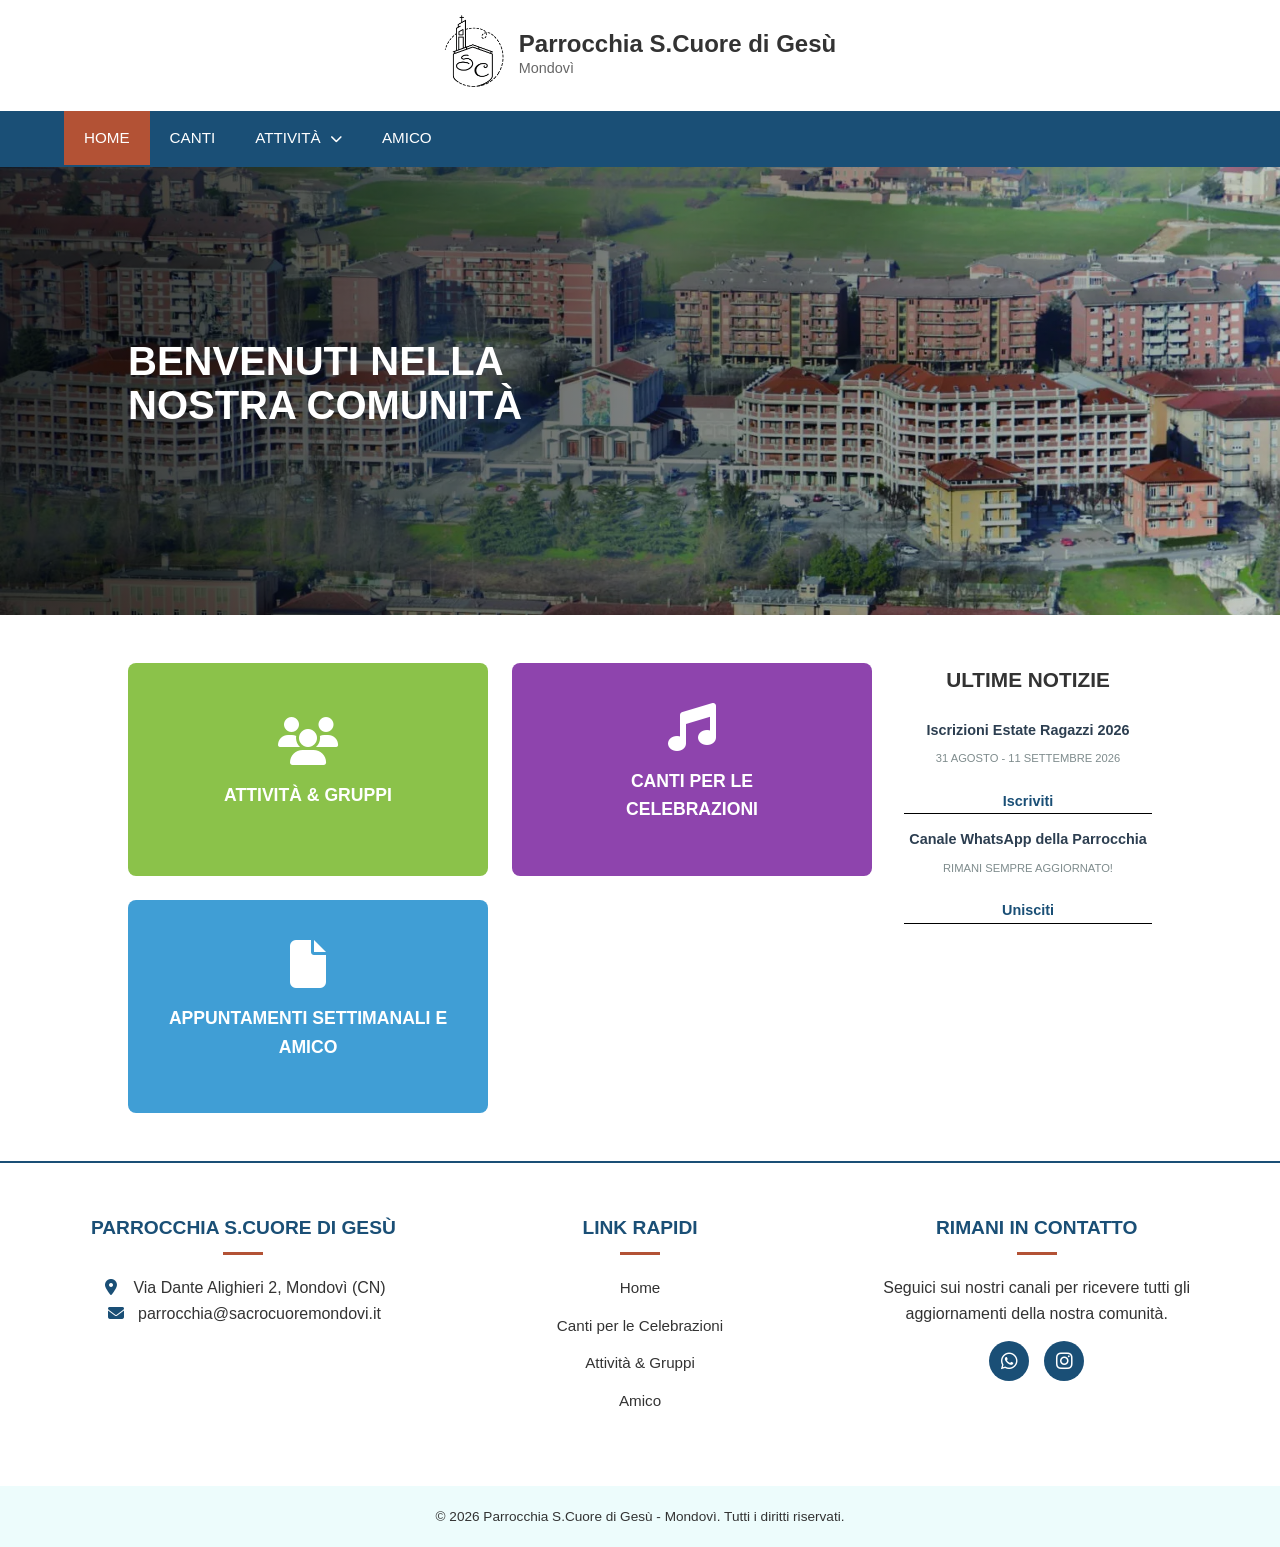
==== index.html @ 2198efc6 "condivisione link swag" ====
<!DOCTYPE html>
<html lang="it">
<head>
    <meta charset="UTF-8">
    <meta name="viewport" content="width=device-width, initial-scale=1.0">
    <title>Home - Parrocchia S.Cuore di Gesù</title>

    <meta name="description" content="Sito ufficiale della Parrocchia Sacro Cuore di Gesù di Mondovì: orari messe, attività, oratorio, canti liturgici e comunicazioni parrocchiali.">

    <meta property="og:type" content="website">
    <meta property="og:url" content="https://www.sacrocuoremondovi.it/">
    <meta property="og:title" content="Parrocchia Sacro Cuore di Gesù - Mondovì">
    <meta property="og:description" content="Sito ufficiale della Parrocchia Sacro Cuore di Gesù di Mondovì: orari messe, attività, oratorio, canti liturgici e comunicazioni parrocchiali.">
    <meta property="og:image" content="https://www.sacrocuoremondovi.it/img/bg2.webp">
    <meta property="og:locale" content="it_IT">

    <meta name="twitter:card" content="summary_large_image">
    <meta name="twitter:title" content="Parrocchia Sacro Cuore di Gesù - Mondovì">
    <meta name="twitter:description" content="Sito ufficiale della Parrocchia Sacro Cuore di Gesù di Mondovì: orari messe, attività, oratorio, canti liturgici e comunicazioni parrocchiali.">
    <meta name="twitter:image" content="https://www.sacrocuoremondovi.it/img/bg2.webp">

    <link rel="stylesheet" href="https://cdnjs.cloudflare.com/ajax/libs/font-awesome/6.4.0/css/all.min.css">
    
    <link rel="stylesheet" href="/css/main.css">
    <link rel="stylesheet" href="/css/header.css">
    <link rel="stylesheet" href="/css/footer.css">

</head>
<body>

    <header class="main-header">
        <div class="logo-container">
            <div class="logo-icon">
                <img src="/canti/v2/img/logo2_b.webp" alt="LOGO" class="logo-parrocchia">
            </div>
            <div class="logo-text">
                <h1>Parrocchia S.Cuore di Gesù</h1>
                <p>Mondovì</p>
            </div>
        </div>
        
        <button class="hamburger-btn" onclick="toggleNav()">
            <i class="fa-solid fa-bars"></i>
        </button>
        
        <nav id="mainNav">
            <button class="close-nav-btn" onclick="toggleNav()">
                <i class="fa-solid fa-xmark"></i>
            </button>
            <ul>
                <li><a href="/" class="active">HOME</a></li>
                <li><a href="/canti/v2/">CANTI</a></li>
                <li class="dropdown">
                    <a href="/attivita/" class="dropdown-toggle">ATTIVITÀ <i class="fa-solid fa-chevron-down"></i></a>
                    
                    <!-- IL SOTTOMENU -->
                    <ul class="dropdown-menu">
                        <li class="link-generale-mobile"><a href="/attivita/">Tutte le attività</a></li>
                        <li><a href="/attivita/oratorio/">Oratorio</a></li>
                        <!-- <li><a href="/attivita/campeggi/">Campeggi</a></li> -->
                        <li><a href="/attivita/estateRagazzi/">Estate Ragazzi</a></li>
                    </ul>
                </li>
                <li><a href="/amico/">Amico</a></li>
            </ul>
        </nav>
        <div class="nav-overlay" id="navOverlay" onclick="toggleNav()"></div>
    </header>

    <section class="hero-section">
        <div class="hero-overlay"></div>
        <div class="hero-content">
            <h1>BENVENUTI NELLA<br>NOSTRA COMUNITÀ</h1>
            <!-- <p>Lorem ipsum dolor sit amet, consectetur <br> elit, sed do eiusmod tempor.</p> -->
            <!-- <button class="btn-primary">SCOPRI DI PIU</button> -->
        </div>
    </section>

    <main class="main-container">
        <section class="cards-grid">
            <!-- Orari Sante Messe -->
            <!-- <div class="card card-orari">
                <div class="orari-content">
                    <h2 class="orari-title">ORARI SANTE MESSE</h2>
                    <ul class="orari-list">
                        <li>
                            <span class="orari-day">Lunedì</span>
                            <span class="orari-time">Santuario - 15:30</span>
                        </li>
                        <li>
                            <span class="orari-day">Martedì</span>
                            <span class="orari-time">Parrocchia - 10:30</span>
                        </li>
                        <li>
                            <span class="orari-day">Mercoledì</span>
                            <span class="orari-time">Parrocchia - 18:30</span>
                        </li>
                        <li>
                            <span class="orari-day">Giovedì</span>
                            <span class="orari-time">Parrocchia - 18:30</span>
                        </li>
                        <li>
                            <span class="orari-day">Venerdì</span>
                            <span class="orari-time">Santuario - 18:30</span>
                        </li>
                        <li>
                            <span class="orari-day">Sabato</span>
                            <span class="orari-time">Parrocchia - 10:30</span>
                        </li>
                        <li>
                            <span class="orari-day">Domenica</span>
                            <span class="orari-time">Parrocchia - 10:30</span>
                        </li>
                    </ul>
                </div>
            </div> -->

            <!-- Attività e Gruppi -->
            <a href="/attivita/" class="card card-green">
                <i class="fa-solid fa-users card-icon"></i>
                <h2>ATTIVITÀ & GRUPPI</h2>
            </a>

            <!-- Canti per le Celebrazioni -->
            <a href="/canti/v2/" class="card card-purple">
                <i class="fa-solid fa-music card-icon"></i>
                <h2>Canti per le<br>celebrazioni</h2>
            </a>

            <!-- Appuntamenti settimanali e Amico -->
            <a href="/amico/" class="card card-blue">
                <i class="fa-solid fa-file card-icon"></i>
                <h2>Appuntamenti settimanali e<br>Amico</h2>
            </a>

            <!-- Donazioni e Volontariato -->
            <!-- <a href="#" class="card card-orange card-disabled">
                <i class="fa-solid fa-hand-holding-heart card-icon"></i>
                <h2>DONAZIONI &<br>VOLONTARIATO</h2>
            </a> -->
        </section>

        <aside class="sidebar">
            <div class="news-widget">
                <h2 class="widget-title">ULTIME NOTIZIE</h2>
                
                <div id="newsGrid">
                    
                </div>
                <div class="pagination-container" id="paginationControls">
                    <button id="prevLocandine" class="pag-btn"><i class="fa-solid fa-arrow-left"></i></button>
                    <button id="nextLocandine" class="pag-btn"><i class="fa-solid fa-arrow-right"></i></button>
                </div>
            </div>

        </aside>

    </main>

    <footer class="main-footer">
        <div class="footer-container">
            
            <div class="footer-col">
                <h3>Parrocchia S.Cuore di Gesù</h3>
                <p><i class="fa-solid fa-location-dot"></i> Via Dante Alighieri 2, Mondovì (CN)</p>
                <p><i class="fa-solid fa-envelope"></i> parrocchia@sacrocuoremondovi.it</p>
                <!-- <p><i class="fa-solid fa-phone"></i> +39 0174 123456</p> -->
            </div>

            <div class="footer-col">
                <h3>Link Rapidi</h3>
                <ul>
                    <li><a href="/">Home</a></li>
                    <li><a href="/canti/v2/">Canti per le Celebrazioni</a></li>
                    <li><a href="/attivita/">Attività & Gruppi</a></li>
                    <li><a href="/amico/">Amico</a></li>
                </ul>
            </div>

            <div class="footer-col">
                <h3>Rimani in contatto</h3>
                <p>Seguici sui nostri canali per ricevere tutti gli aggiornamenti della nostra comunità.</p>
                <div class="social-links">
                    <a href="https://whatsapp.com/channel/0029Vb7pfAtHwXb8zl7Wrn2T" class="social-icon" title="Canale WhatsApp"><i class="fa-brands fa-whatsapp"></i></a>
                    <!-- <a href="#" class="social-icon" title="Facebook"><i class="fa-brands fa-facebook-f"></i></a> -->
                    <a href="https://www.instagram.com/altipianopower" class="social-icon" title="Instagram"><i class="fa-brands fa-instagram"></i></a>
                </div>
            </div>

        </div>
        
        <div class="footer-bottom">
            <p>&copy; 2026 Parrocchia S.Cuore di Gesù - Mondovì. Tutti i diritti riservati.</p>
        </div>
    </footer>

    <script src="/js/header.js"></script>
    <script src="/js/news.js"></script>
    <script src="/js/main.js"></script>
</body>
</html>
---- css/main.css ----
/* --- Resets e Stili Base --- */
* {
    margin: 0;
    padding: 0;
    box-sizing: border-box;
}

body {
    font-family: 'Segoe UI', Tahoma, Geneva, Verdana, sans-serif;
    background-color: #ffffff;
    line-height: 1.6;
}

.news-link {
    display: inline-block;
    margin-top: 10px;
    font-size: 0.9rem;
    color: #1a4f76;
    font-weight: bold;
    text-decoration: none;
    transition: color 0.3s ease;
}

.news-link:hover {
    color: #b35235; /* O il colore che usi per l'hover nel tuo sito */
    text-decoration: underline;
}

.news-link i {
    margin-left: 5px;
}

/* --- Hero Section --- */
.hero-section {
    position: relative;
    height: 35vw;
    min-height: 350px;
    background-image: url('/img/bg2.webp');
    background-size: cover;
    background-position: center;
    display: flex;
    align-items: center;
    padding-left: 10%;
}

.hero-overlay {
    position: absolute;
    top: 0;
    left: 0;
    width: 100%;
    height: 100%;
    background: linear-gradient(to right, rgba(0, 0, 0, 0.8) 0%, rgba(0, 0, 0, 0.2) 100%);
    z-index: 1;
}

.hero-content {
    position: relative;
    z-index: 2;
    color: #ffffff;
    max-width: 600px;
}

.hero-content h1 {
    font-size: 2.5rem;
    margin-bottom: 1rem;
    line-height: 1.1;
}

.hero-content p {
    font-size: 1rem;
    margin-bottom: 1.5rem;
    opacity: 0.9;
}

.btn-primary {
    background-color: #b35235;
    color: white;
    border: none;
    padding: 12px 24px;
    font-size: 0.9rem;
    font-weight: bold;
    border-radius: 4px;
    cursor: pointer;
    transition: background-color 0.3s;
}

.btn-primary:hover {
    background-color: #8f3e26;
}

/* --- Layout Principale --- */
.main-container {
    display: grid;
    grid-template-columns: 3fr 1fr;
    gap: 2rem;
    padding: 3rem 10%;
    max-width: 1400px;
    margin: 0 auto;
}

/* --- Griglia delle Card --- */
.cards-grid {
    display: grid;
    grid-template-columns: 1fr 1fr;
    gap: 1.5rem;
}

.card {
    border-radius: 8px;
    padding: 2.5rem 1.5rem;
    color: white;
    text-align: center;
    display: flex;
    flex-direction: column;
    align-items: center;
    justify-content: center;
}

.card-icon {
    font-size: 3rem;
    margin-bottom: 1rem;
}

.card h2 {
    font-size: 1.1rem;
    margin-bottom: 0.8rem;
    text-transform: uppercase;
}

/* --- Stato Inattivo per le Card --- */
.card-disabled {
    filter: grayscale(100%); /* Toglie tutto il colore trasformandolo in grigio */
    opacity: 0.6; /* Rende la card leggermente sbiadita/trasparente */
    cursor: not-allowed; /* Cambia la freccina del mouse nel simbolo di "divieto" */
    pointer-events: none; /* LA MAGIA: blocca fisicamente il click sul link! */
    transform: none; /* Impedisce alla card di sollevarsi se ci passi sopra */
    box-shadow: none; /* Toglie l'ombra per farla sembrare "piatta" */
}

.card p {
    font-size: 0.85rem;
    opacity: 0.9;
}

a.card {
    text-decoration: none;
    color: white;
    transition: transform 0.3s ease, box-shadow 0.3s ease, filter 0.3s ease;
}

a.card:hover {
    transform: translateY(-5px); /* Solleva leggermente la card verso l'alto */
    box-shadow: 0 10px 20px rgba(0, 0, 0, 0.15); /* Aggiunge un'ombra morbida sotto */
    filter: brightness(1.05); /* Rende il colore leggermente più luminoso */
}

.card-red { background-color: #b35945; }
.card-blue { background-color: #409ed5; }
.card-green { background-color: #8bc24a; }
.card-purple { background-color: #8e44ad; }
.card-orange { background-color: #f18c22; }

/* --- Nuova Card Orari Messe --- */
.card-orari {
    background-color: #b84d33; 
    padding: 0; 
    display: flex;
    flex-direction: column;
    justify-content: space-between;
    overflow: hidden; 
}

.orari-content {
    padding: 25px 30px;
    width: 100%;
}

.orari-title {
    text-align: center;
    font-size: 1.25rem;
    margin-bottom: 20px;
    letter-spacing: 1px;
}

.orari-list {
    list-style: none;
    padding: 0;
    margin: 0;
    width: 100%;
}

.orari-list li {
    display: flex;
    justify-content: space-between;
    padding: 12px 0;
    border-bottom: 1px solid rgba(255, 255, 255, 0.25);
    font-size: 0.95rem;
    font-weight: 500;
}

/* Rimuove la linea sotto l'ultimo orario */
.orari-list li:last-child {
    border-bottom: none;
}

.orari-footer {
    background-color: #9c3f28; 
    padding: 15px;
    text-align: center;
    width: 100%;
}

.orari-footer a {
    color: white;
    text-decoration: none;
    font-size: 0.95rem;
    display: flex;
    align-items: center;
    justify-content: center;
    gap: 8px; 
    transition: opacity 0.3s ease;
}

.orari-footer a:hover {
    opacity: 0.8;
}

/* --- Sidebar --- */
.sidebar {
    display: flex;
    flex-direction: column;
    gap: 2.5rem;
}

.news-widget {
    text-align: center;
}

/* Ultime News */
.widget-title {
    font-size: 1.3rem;
    color: #333;
    margin-bottom: 1.5rem;
    text-transform: uppercase;
    text-align: center;
}

.news-item {
    margin-bottom: 1rem;
    border-bottom: 1px solid rgb(0, 0, 0);
}

.news-item h3 {
    font-size: 0.9rem;
    color: #2c3e50;
    margin-bottom: 0.3rem;
    line-height: 1.3;
}

.news-item .news-date {
    font-size: 0.7rem;
    color: #7f8c8d;
    text-transform: uppercase;
}

/* --- Stili Navigazione Locandine --- */
.pagination-container {
    display: flex;
    align-items: center;
    justify-content: center;
    gap: 15px;
    margin-top: 25px;
    font-weight: bold;
    color: #1a4d66;
}

.pag-btn {
    background-color: white;
    border: 2px solid #1a4d66;
    color: #1a4d66;
    width: 30px;
    height: 30px;
    border-radius: 50%;
    cursor: pointer;
    display: flex;
    align-items: center;
    justify-content: center;
    transition: all 0.3s ease;
    box-shadow: 0 2px 4px rgba(0,0,0,0.1);
}

.pag-btn:hover {
    background-color: #1a4d66;
    color: white;
    transform: scale(1.1);
}

.pag-btn:disabled {
    opacity: 0.3; /* Rende il bottone semi-trasparente */
    cursor: default; /* Cambia il cursore per far capire che non è cliccabile */
    border-color: #999; /* Opzionale: grigetto per il bordo */
    color: #999; /* Opzionale: grigetto per l'icona */
    box-shadow: none; /* Toglie l'ombra */
    transform: none; /* Evita che si ingrandisca anche se ci passi sopra */
}
/* Animazione per il cambio pagina */
.news-item.fade-in {
    animation: fadeIn 0.4s ease;
}

@keyframes fadeIn {
    from { opacity: 0; transform: translateY(10px); }
    to { opacity: 1; transform: translateY(0); }
}

@media (max-width: 992px) {
    .main-container {
        grid-template-columns: 1fr;
        display: flex;
        flex-direction: column;
    }

    .cards-grid {
        order: 2;
    }

    .sidebar {
        order: 1;
    }

}

@media (max-width: 768px) {
    .cards-grid {
        grid-template-columns: 1fr;
    }

    .hero-section {
        padding-left: 5%;
        padding-right: 5%;
    }

}
---- css/header.css ----
/* --- Stili Header Adattati --- */
.main-header {
    display: flex;
    flex-direction: column;
    background-color: #ffffff;
    border-bottom: 2px solid #1a4f76;
}

.logo-container {
    display: flex;
    align-items: center;
    justify-content: center;
    padding: 15px 5%;
}

.logo-icon img {
    width: 60px;
    height: auto;
    margin-right: 15px;
}

.logo-text h1 {
    font-size: 1.5rem;
    color: #333;
    line-height: 1.1;
}

.logo-text p {
    font-size: 0.9rem;
    color: #666;
}

/* Barra di navigazione stile mockup (Blu) */
#mainNav {
    background-color: #1a4f76; /* Blu dell'header */
    width: 100%;
}

#mainNav ul {
    list-style: none;
    display: flex;
    /* Allineamento centrale elementi nav-bar */
    /* justify-content: center; */ 
    padding: 0 5%;
}

#mainNav ul li a {
    display: block;
    color: white;
    text-decoration: none;
    padding: 15px 20px;
    font-weight: 500;
    font-size: 0.95rem;
    transition: background 0.3s;
    text-transform: uppercase;
    border: none;
}

#mainNav ul li a:hover,

#mainNav ul li a.active {
    background-color: #b35235; /* Arancione/Rosso del pulsante "Nome" nell'immagine */
    border-bottom: none !important;
}

/* Elementi mobile nascosti su desktop */
.hamburger-btn, .close-nav-btn, .nav-overlay {
    display: none;
}

/* =========================================
   MENU A TENDINA (DROPDOWN) - BASE
   ========================================= */

/* Il contenitore principale relativo per poter posizionare il sottomenu */
.dropdown {
    position: relative;
}

/* L'icona della freccetta (un po' più piccola e distanziata) */
.dropdown-toggle i {
    font-size: 0.8em;
    margin-left: 5px;
    display: inline-block; /* FONDAMENTALE: sblocca la possibilità di ruotarla! */
    transition: transform 0.3s ease; /* Rende la rotazione morbida */
}

/* Il sottomenu nascosto di default */
.dropdown-menu {
    list-style: none;
    padding: 0;
    margin: 0;
    display: none; /* Nascondiamo il sottomenu */
}

/* I link dentro il sottomenu */
.dropdown-menu li a {
    display: block;
    padding: 10px 20px;
    color: #ffffff;
    text-decoration: none;
    font-size: 0.95rem;
    transition: background-color 0.2s, color 0.2s;
    background-color: #1a4f76;
}

/* =========================================
   COMPORTAMENTO DESKTOP (PC) - Mouse Hover
   ========================================= */
@media (min-width: 769px) {
    .dropdown-menu {
        position: absolute;
        top: 100%; /* Si posiziona esattamente sotto "ATTIVITÀ" */
        left: 0;
        background-color: #1a4f76;
        min-width: 200px;
        box-shadow: 0 8px 16px rgba(0,0,0,0.1);
        border-radius: 0 0 8px 8px; /* Arrotonda solo gli angoli inferiori */
        overflow: hidden;
        z-index: 1000;
        
        /* Animazione morbida (opzionale ma bella) */
        opacity: 0;
        transform: translateY(-10px);
        transition: opacity 0.3s, transform 0.3s;
        display: block; /* Lo mettiamo a block ma invisibile per l'animazione */
        visibility: hidden;
    }

    /* Quando il mouse passa sopra il contenitore principale (.dropdown) */
    .dropdown:hover .dropdown-menu {
        visibility: visible;
        opacity: 1;
        transform: translateY(0);
    }
    
    /* Gira la freccetta all'insù */
    .dropdown:hover .dropdown-toggle i {
        transform: rotate(180deg);
    }

    .dropdown-menu li a:hover {
        background-color: var(--sfondo-sito, #ffffff);
        color: var(--rosso-mattone, #b35235);
    }

    .link-generale-mobile {
        display: none !important;
    }

}

@media (max-width: 768px) {
    /* Responsive Header Menu (Se non gestito da navbar.css) */
    .main-header {
        flex-direction: row;
        justify-content: space-between;
        align-items: center;
        padding-right: 20px;
    }
    
    .hamburger-btn {
        display: block;
        background: none;
        border: none;
        font-size: 1.5rem;
        cursor: pointer;
        color: #1a4f76;
    }
    
    #mainNav {
        position: fixed;
        top: 0;
        right: -300px;
        width: 250px;
        height: 100vh;
        background-color: #ffffff;
        z-index: 1000;
        transition: right 0.3s ease;
        box-shadow: -2px 0 5px rgba(0,0,0,0.2);
    }
    
    #mainNav.open { right: 0; }
    
    #mainNav ul {
        flex-direction: column;
        padding: 60px 0 0 0;
    }
    
    #mainNav ul li a {
        color: #333;
        border-bottom: 1px solid #0066ff;
    }
    
    .close-nav-btn {
        display: block;
        position: absolute;
        top: 20px;
        right: 20px;
        background: none;
        border: none;
        font-size: 1.5rem;
        cursor: pointer;
    }
    
    .nav-overlay.active {
        display: block;
        position: fixed;
        top: 0;
        left: 0;
        width: 100%;
        height: 100%;
        background: rgba(0,0,0,0.5);
        z-index: 999;
    }
    
    /* 1. STATO DI BASE: Il sottomenu DEVE essere nascosto */
    .dropdown-menu {
        display: none !important; /* <-- LA MAGIA È QUI: forza la chiusura! */
        background-color: #ffffff;
        padding-left: 0; 
    }

    .dropdown-menu li {
        background-color: transparent !important; 
    }

    .dropdown-menu li a {
        background-color: transparent !important; 
        color: #333333 !important; 
        padding: 12px 20px 12px 40px !important; 
        border-bottom: 1px solid #e5e5e5 !important; 
        font-size: 0.9rem; 
        display: block; /* Assicura che i link prendano tutta la riga */
    }
    
    /* 2. STATO ATTIVO: Mostra il menu SOLO quando tocchi la voce */
    .dropdown.active .dropdown-menu {
        display: block !important; /* Annulla il "none" di sopra */
        position: static !important;
    }
    
    /* Gira la freccetta */
    .dropdown.active .dropdown-toggle i {
        transform: rotate(180deg);
    }

    .link-generale-mobile {
        display: block !important;
    }
    
    /* (Opzionale) Lo facciamo in grassetto per fargli capire che è la pagina principale della sezione */
    .link-generale-mobile a {
        font-weight: bold;
    }
}
---- css/footer.css ----
/* =========================================
   BASE E STRUTTURA (WRAPPER & STICKY FOOTER)
   ========================================= */
html, body {
    height: 100%;
    margin: 0;
    padding: 0;
}

.wrapper {
    display: flex;
    flex-direction: column;
    min-height: 100vh;
}

.main-container {
    flex: 1; /* Questo spinge il footer verso il basso */
}

/* =========================================
   FOOTER (CHIARO E STICKY) - CONTENUTI CENTRATI
   ========================================= */
.main-footer {
    display: block !important; /* Disattiva ogni griglia/flexbox ereditata */
    width: 100% !important;
    clear: both !important;
    background-color: #ffffff; 
    color: #1a4f76; 
    padding: 50px 0 0 0;
    border-top: 2px solid #1a4f76;
    font-family: 'Segoe UI', Tahoma, Geneva, Verdana, sans-serif;
    margin-top: auto; 
}

.footer-container {
    max-width: 1200px;
    margin: 0 auto;
    padding: 0 20px;
    display: flex;
    flex-wrap: wrap;
    justify-content: space-between;
    gap: 30px;
}

.footer-col {
    flex: 1;
    min-width: 250px;
    margin-bottom: 30px;
    text-align: center; /* CENTRA IL TESTO E GLI ELEMENTI INLINE */
}

.footer-col h3 {
    color: #1a4f76;
    font-size: 1.2rem;
    margin-bottom: 20px;
    text-transform: uppercase;
}

.footer-col h3::after {
    background-color: #b35235; 
    height: 3px;
    width: 40px;
    display: block;
    content: '';
    margin: 8px auto 0 auto; /* CENTRA LA LINEETTA DECORATIVA */
}

.footer-col p, .footer-col ul li a {
    color: #333333; 
}

.footer-col ul {
    list-style: none;
    padding: 0;
    margin: 0;
}

.footer-col ul li {
    margin-bottom: 12px;
}

.footer-col ul li a {
    text-decoration: none;
    font-size: 0.95rem;
    transition: color 0.3s, transform 0.3s;
    display: inline-block;
}

.footer-col ul li a:hover {
    color: #1a4f76;
    transform: scale(1.05); /* Effetto hover modificato per non "storcere" il testo centrato */
}

.footer-col i {
    margin-right: 8px;
    color: #1a4f76; 
    width: 20px;
    text-align: center;
}

.social-links {
    display: flex;
    gap: 15px;
    margin-top: 15px;
    justify-content: center; /* CENTRA I BOTTONI SOCIAL */
}

.social-icon {
    display: flex;
    align-items: center;
    justify-content: center;
    width: 40px;
    height: 40px;
    background-color: #1a4f76; 
    color: #ffffff;
    border-radius: 50%; 
    text-decoration: none;
    font-size: 1.2rem;
    transition: background-color 0.3s, transform 0.3s;
}

.social-icon i { margin-right: 0; color: inherit; }
.social-icon:hover { background-color: #b35235; transform: translateY(-5px); }

.footer-bottom {
    display: block !important; /* Forza il blocco ad andare a capo */
    width: 100% !important;
    background-color: #edfcfc; 
    text-align: center;
    padding: 20px;
    margin-top: 30px;
    box-sizing: border-box; /* Assicura che il padding non lo allarghi troppo */
}

.footer-bottom p {
    margin: 0;
    font-size: 0.85rem;
    color: #333;
}

/* Fix Footer Mobile */
@media (max-width: 768px) {
    .footer-container { flex-direction: column; gap: 20px; }
    .footer-col { margin-bottom: 10px; }
}
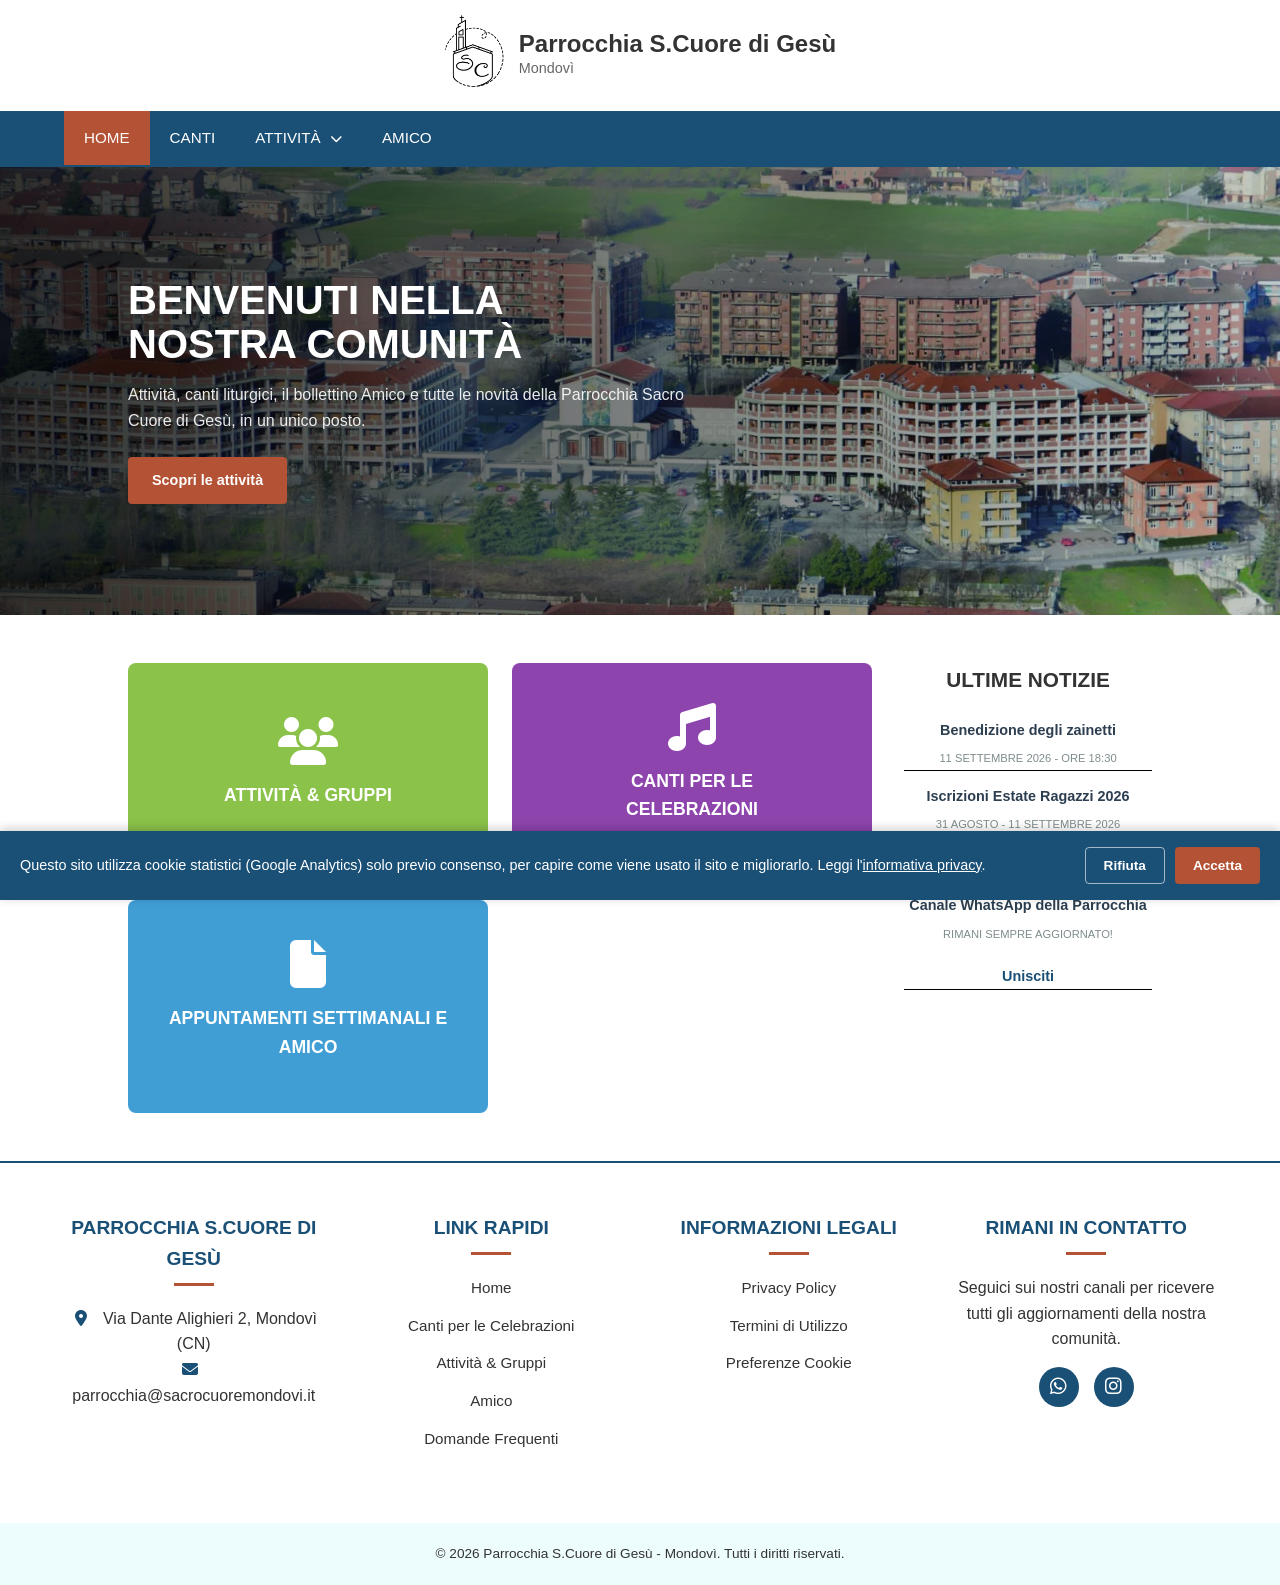
==== commit 555e3ff5: "some improves" ====
--- a/index.html
+++ b/index.html
@@ -24,6 +24,7 @@
     <link rel="stylesheet" href="/css/main.css">
     <link rel="stylesheet" href="/css/header.css">
     <link rel="stylesheet" href="/css/footer.css">
+    <link rel="stylesheet" href="/css/cookie-consent.css">
 
 </head>
 <body>
@@ -31,7 +32,7 @@
     <header class="main-header">
         <div class="logo-container">
             <div class="logo-icon">
-                <img src="/canti/v2/img/logo2_b.webp" alt="LOGO" class="logo-parrocchia">
+                <img src="/canti/v2/img/logo2_b.webp" alt="Logo della Parrocchia Sacro Cuore di Gesù di Mondovì" class="logo-parrocchia">
             </div>
             <div class="logo-text">
                 <h1>Parrocchia S.Cuore di Gesù</h1>
@@ -71,8 +72,8 @@
         <div class="hero-overlay"></div>
         <div class="hero-content">
             <h1>BENVENUTI NELLA<br>NOSTRA COMUNITÀ</h1>
-            <!-- <p>Lorem ipsum dolor sit amet, consectetur <br> elit, sed do eiusmod tempor.</p> -->
-            <!-- <button class="btn-primary">SCOPRI DI PIU</button> -->
+            <p>Attività, canti liturgici, il bollettino Amico e tutte le novità della Parrocchia Sacro Cuore di Gesù, in un unico posto.</p>
+            <a href="/attivita/" class="btn-primary">Scopri le attività</a>
         </div>
     </section>
 
@@ -174,6 +175,16 @@
                     <li><a href="/canti/v2/">Canti per le Celebrazioni</a></li>
                     <li><a href="/attivita/">Attività & Gruppi</a></li>
                     <li><a href="/amico/">Amico</a></li>
+                    <li><a href="/faq/">Domande Frequenti</a></li>
+                </ul>
+            </div>
+
+            <div class="footer-col">
+                <h3>Informazioni Legali</h3>
+                <ul>
+                    <li><a href="/privacy/">Privacy Policy</a></li>
+                    <li><a href="/termini/">Termini di Utilizzo</a></li>
+                    <li><a href="#" onclick="apriPreferenzeCookie(); return false;">Preferenze Cookie</a></li>
                 </ul>
             </div>
 
@@ -195,6 +206,7 @@
     </footer>
 
     <script src="/js/header.js"></script>
+    <script src="/js/cookie-consent.js"></script>
     <script src="/js/news.js"></script>
     <script src="/js/main.js"></script>
 </body>
--- a/css/main.css
+++ b/css/main.css
@@ -73,6 +73,7 @@
 }
 
 .btn-primary {
+    display: inline-block;
     background-color: #b35235;
     color: white;
     border: none;
@@ -81,6 +82,7 @@
     font-weight: bold;
     border-radius: 4px;
     cursor: pointer;
+    text-decoration: none;
     transition: background-color 0.3s;
 }
 
--- a/css/cookie-consent.css
+++ b/css/cookie-consent.css
@@ -0,0 +1,75 @@
+/* --- Banner di consenso cookie (Google Analytics) --- */
+.cookie-banner {
+    position: fixed;
+    left: 0;
+    right: 0;
+    bottom: 0;
+    z-index: 3000;
+    background: #1a4f76;
+    color: #ffffff;
+    padding: 16px 20px;
+    display: flex;
+    flex-wrap: wrap;
+    align-items: center;
+    justify-content: space-between;
+    gap: 12px;
+    box-shadow: 0 -2px 10px rgba(0, 0, 0, 0.2);
+    font-size: 0.9rem;
+}
+
+.cookie-banner p {
+    margin: 0;
+    flex: 1 1 320px;
+    line-height: 1.5;
+}
+
+.cookie-banner a {
+    color: #ffffff;
+    text-decoration: underline;
+}
+
+.cookie-banner-azioni {
+    display: flex;
+    gap: 10px;
+    flex-shrink: 0;
+}
+
+.btn-cookie {
+    border: none;
+    border-radius: 4px;
+    padding: 10px 18px;
+    font-size: 0.85rem;
+    font-weight: bold;
+    cursor: pointer;
+}
+
+.btn-cookie-primario {
+    background-color: #b35235;
+    color: #ffffff;
+}
+
+.btn-cookie-primario:hover {
+    background-color: #8f3e26;
+}
+
+.btn-cookie-secondario {
+    background-color: transparent;
+    color: #ffffff;
+    border: 1px solid rgba(255, 255, 255, 0.6);
+}
+
+.btn-cookie-secondario:hover {
+    background-color: rgba(255, 255, 255, 0.15);
+}
+
+@media (max-width: 600px) {
+    .cookie-banner {
+        flex-direction: column;
+        align-items: stretch;
+        text-align: center;
+    }
+
+    .cookie-banner-azioni {
+        justify-content: center;
+    }
+}
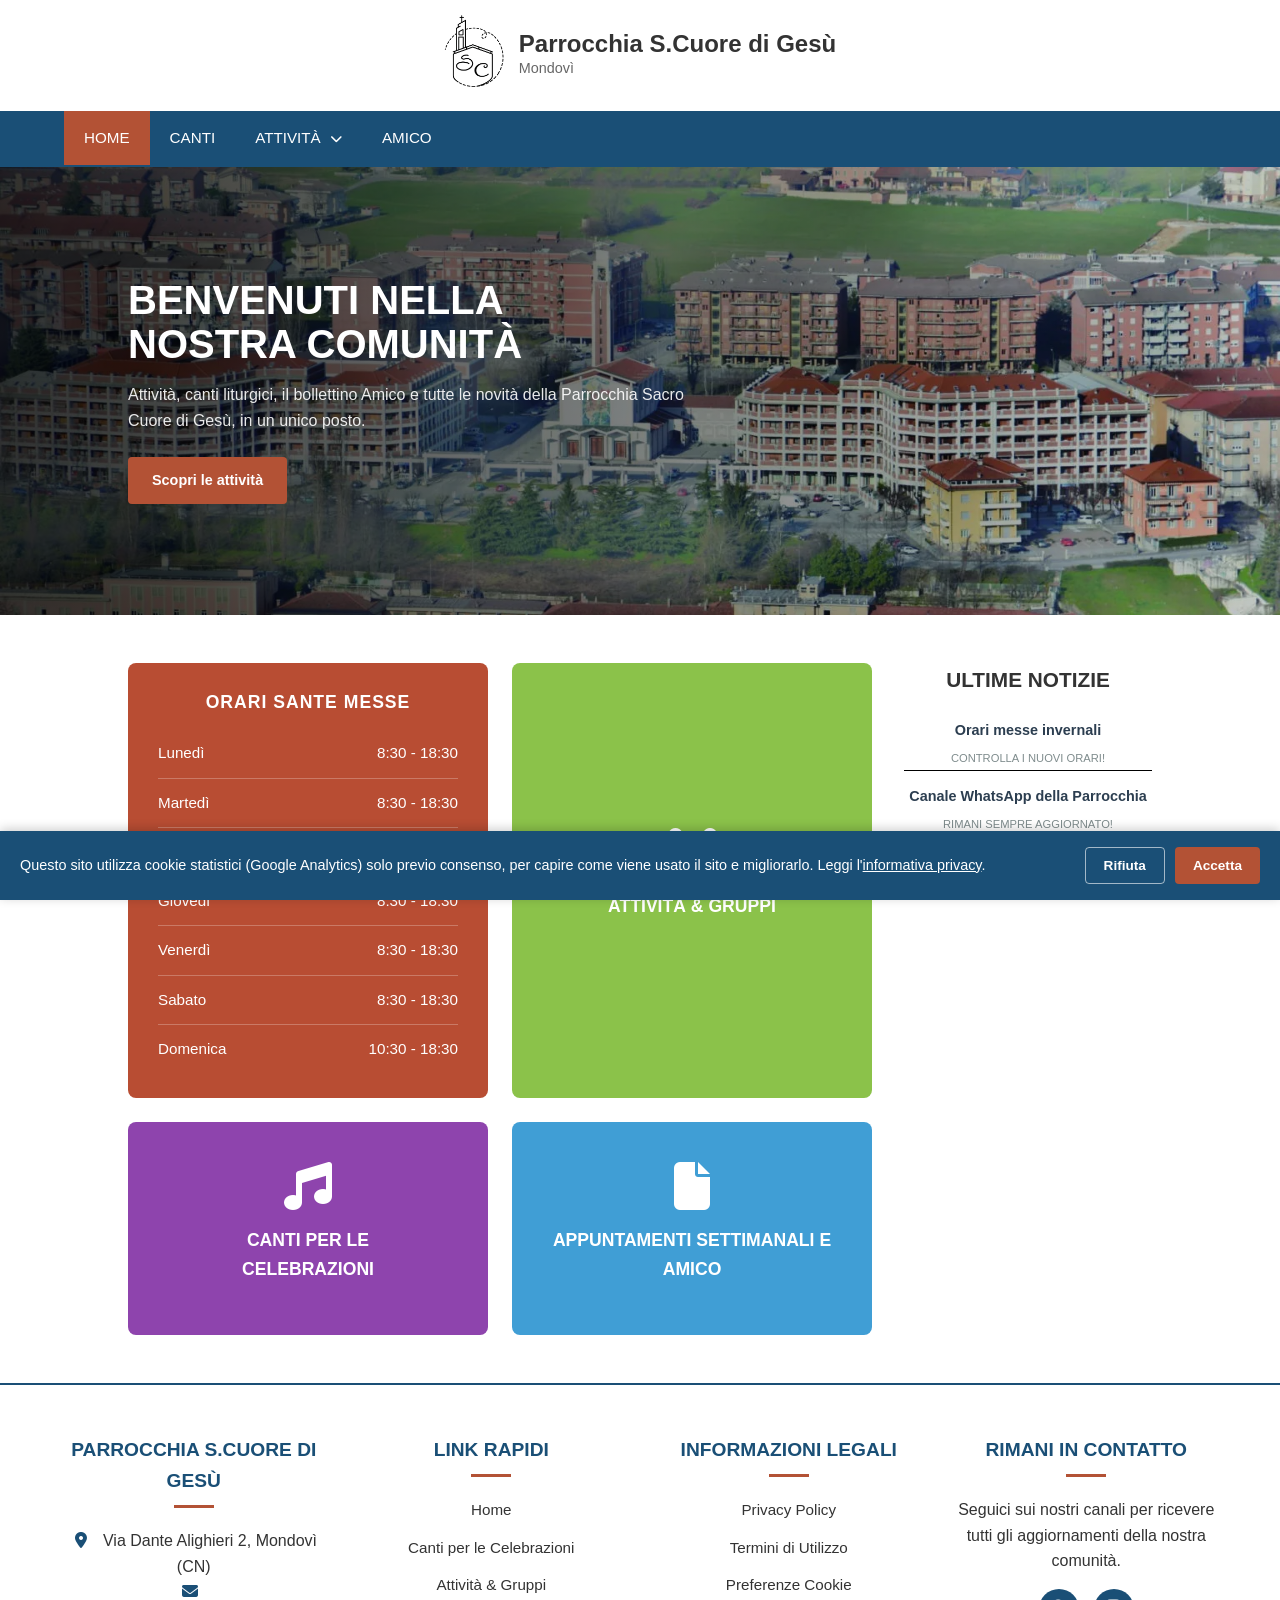
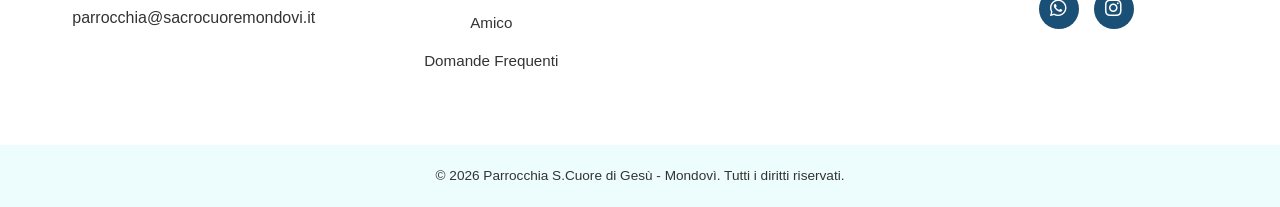
==== commit a95181e5: "update 13/09 Documenti nell'oratorio Orario messe + data inizio rimossi eventi estate ragazzi Update" ====
--- a/index.html
+++ b/index.html
@@ -3,21 +3,29 @@
 <head>
     <meta charset="UTF-8">
     <meta name="viewport" content="width=device-width, initial-scale=1.0">
-    <title>Home - Parrocchia S.Cuore di Gesù</title>
-
-    <meta name="description" content="Sito ufficiale della Parrocchia Sacro Cuore di Gesù di Mondovì: orari messe, attività, oratorio, canti liturgici e comunicazioni parrocchiali.">
+    <title>Parrocchia Sacro Cuore di Gesù - Mondovì</title>
+
+    <meta name="description" content="Sito ufficiale della Parrocchia Sacro Cuore di Gesù di Mondovì: attività, oratorio, canti liturgici, foglietto settimanale Amico e tutte le novità della comunità.">
 
     <meta property="og:type" content="website">
     <meta property="og:url" content="https://www.sacrocuoremondovi.it/">
     <meta property="og:title" content="Parrocchia Sacro Cuore di Gesù - Mondovì">
-    <meta property="og:description" content="Sito ufficiale della Parrocchia Sacro Cuore di Gesù di Mondovì: orari messe, attività, oratorio, canti liturgici e comunicazioni parrocchiali.">
+    <meta property="og:description" content="Sito ufficiale della Parrocchia Sacro Cuore di Gesù di Mondovì: attività, oratorio, canti liturgici, foglietto settimanale Amico e tutte le novità della comunità.">
     <meta property="og:image" content="https://www.sacrocuoremondovi.it/img/bg2.webp">
     <meta property="og:locale" content="it_IT">
 
+    <link rel="canonical" href="https://www.sacrocuoremondovi.it/">
+
     <meta name="twitter:card" content="summary_large_image">
     <meta name="twitter:title" content="Parrocchia Sacro Cuore di Gesù - Mondovì">
-    <meta name="twitter:description" content="Sito ufficiale della Parrocchia Sacro Cuore di Gesù di Mondovì: orari messe, attività, oratorio, canti liturgici e comunicazioni parrocchiali.">
+    <meta name="twitter:description" content="Sito ufficiale della Parrocchia Sacro Cuore di Gesù di Mondovì: attività, oratorio, canti liturgici, foglietto settimanale Amico e tutte le novità della comunità.">
     <meta name="twitter:image" content="https://www.sacrocuoremondovi.it/img/bg2.webp">
+
+    <link rel="icon" type="image/x-icon" href="/favicon.ico">
+    <link rel="icon" type="image/png" sizes="32x32" href="/favicon-32x32.png">
+    <link rel="icon" type="image/png" sizes="16x16" href="/favicon-16x16.png">
+    <link rel="apple-touch-icon" sizes="180x180" href="/apple-touch-icon.png">
+    <link rel="manifest" href="/site.webmanifest">
 
     <link rel="stylesheet" href="https://cdnjs.cloudflare.com/ajax/libs/font-awesome/6.4.0/css/all.min.css">
     
@@ -29,6 +37,8 @@
 </head>
 <body>
 
+    <a href="#main-content" class="skip-link">Salta al contenuto</a>
+
     <header class="main-header">
         <div class="logo-container">
             <div class="logo-icon">
@@ -40,12 +50,12 @@
             </div>
         </div>
         
-        <button class="hamburger-btn" onclick="toggleNav()">
+        <button class="hamburger-btn" onclick="toggleNav()" aria-label="Apri il menu" aria-expanded="false" aria-controls="mainNav">
             <i class="fa-solid fa-bars"></i>
         </button>
         
         <nav id="mainNav">
-            <button class="close-nav-btn" onclick="toggleNav()">
+            <button class="close-nav-btn" onclick="toggleNav()" aria-label="Chiudi il menu">
                 <i class="fa-solid fa-xmark"></i>
             </button>
             <ul>
@@ -77,44 +87,44 @@
         </div>
     </section>
 
-    <main class="main-container">
+    <main class="main-container" id="main-content">
         <section class="cards-grid">
             <!-- Orari Sante Messe -->
-            <!-- <div class="card card-orari">
+            <div class="card card-orari">
                 <div class="orari-content">
                     <h2 class="orari-title">ORARI SANTE MESSE</h2>
                     <ul class="orari-list">
                         <li>
                             <span class="orari-day">Lunedì</span>
-                            <span class="orari-time">Santuario - 15:30</span>
+                            <span class="orari-time">8:30 - 18:30</span>
                         </li>
                         <li>
                             <span class="orari-day">Martedì</span>
-                            <span class="orari-time">Parrocchia - 10:30</span>
+                            <span class="orari-time">8:30 - 18:30</span>
                         </li>
                         <li>
                             <span class="orari-day">Mercoledì</span>
-                            <span class="orari-time">Parrocchia - 18:30</span>
+                            <span class="orari-time">8:30 - 18:30</span>
                         </li>
                         <li>
                             <span class="orari-day">Giovedì</span>
-                            <span class="orari-time">Parrocchia - 18:30</span>
+                            <span class="orari-time">8:30 - 18:30</span>
                         </li>
                         <li>
                             <span class="orari-day">Venerdì</span>
-                            <span class="orari-time">Santuario - 18:30</span>
+                            <span class="orari-time">8:30 - 18:30</span>
                         </li>
                         <li>
                             <span class="orari-day">Sabato</span>
-                            <span class="orari-time">Parrocchia - 10:30</span>
+                            <span class="orari-time">8:30 - 18:30</span>
                         </li>
                         <li>
                             <span class="orari-day">Domenica</span>
-                            <span class="orari-time">Parrocchia - 10:30</span>
+                            <span class="orari-time">10:30 - 18:30</span>
                         </li>
                     </ul>
                 </div>
-            </div> -->
+            </div>
 
             <!-- Attività e Gruppi -->
             <a href="/attivita/" class="card card-green">
@@ -192,9 +202,9 @@
                 <h3>Rimani in contatto</h3>
                 <p>Seguici sui nostri canali per ricevere tutti gli aggiornamenti della nostra comunità.</p>
                 <div class="social-links">
-                    <a href="https://whatsapp.com/channel/0029Vb7pfAtHwXb8zl7Wrn2T" class="social-icon" title="Canale WhatsApp"><i class="fa-brands fa-whatsapp"></i></a>
+                    <a href="https://whatsapp.com/channel/0029Vb7pfAtHwXb8zl7Wrn2T" class="social-icon" title="Canale WhatsApp" aria-label="Canale WhatsApp"><i class="fa-brands fa-whatsapp"></i></a>
                     <!-- <a href="#" class="social-icon" title="Facebook"><i class="fa-brands fa-facebook-f"></i></a> -->
-                    <a href="https://www.instagram.com/altipianopower" class="social-icon" title="Instagram"><i class="fa-brands fa-instagram"></i></a>
+                    <a href="https://www.instagram.com/altipianopower" class="social-icon" title="Instagram" aria-label="Instagram"><i class="fa-brands fa-instagram"></i></a>
                 </div>
             </div>
 
--- a/css/header.css
+++ b/css/header.css
@@ -1,3 +1,22 @@
+/* --- Link "salta al contenuto", per chi naviga da tastiera/screen reader --- */
+.skip-link {
+    position: absolute;
+    top: -100px;
+    left: 10px;
+    background: #1a4f76;
+    color: #ffffff;
+    padding: 10px 18px;
+    border-radius: 4px;
+    z-index: 10000;
+    text-decoration: none;
+    font-weight: bold;
+    transition: top 0.2s ease;
+}
+
+.skip-link:focus {
+    top: 10px;
+}
+
 /* --- Stili Header Adattati --- */
 .main-header {
     display: flex;
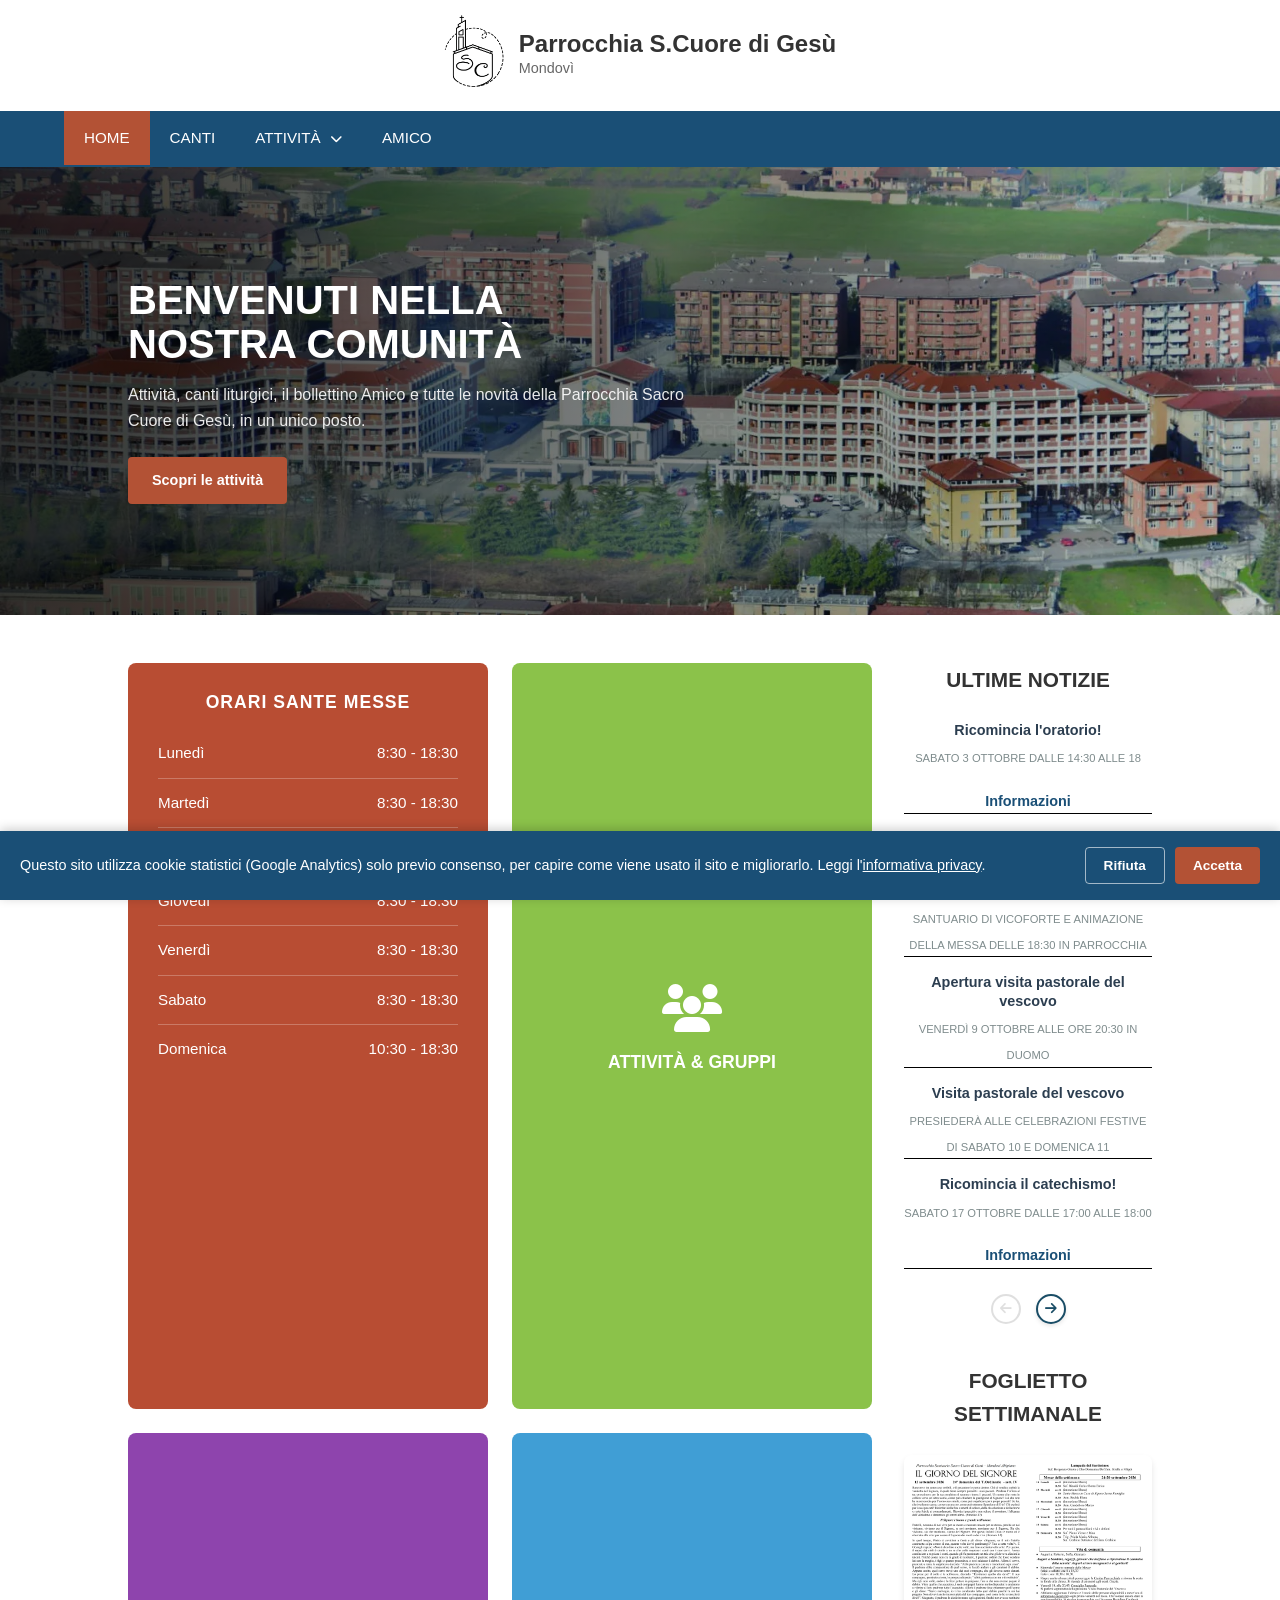
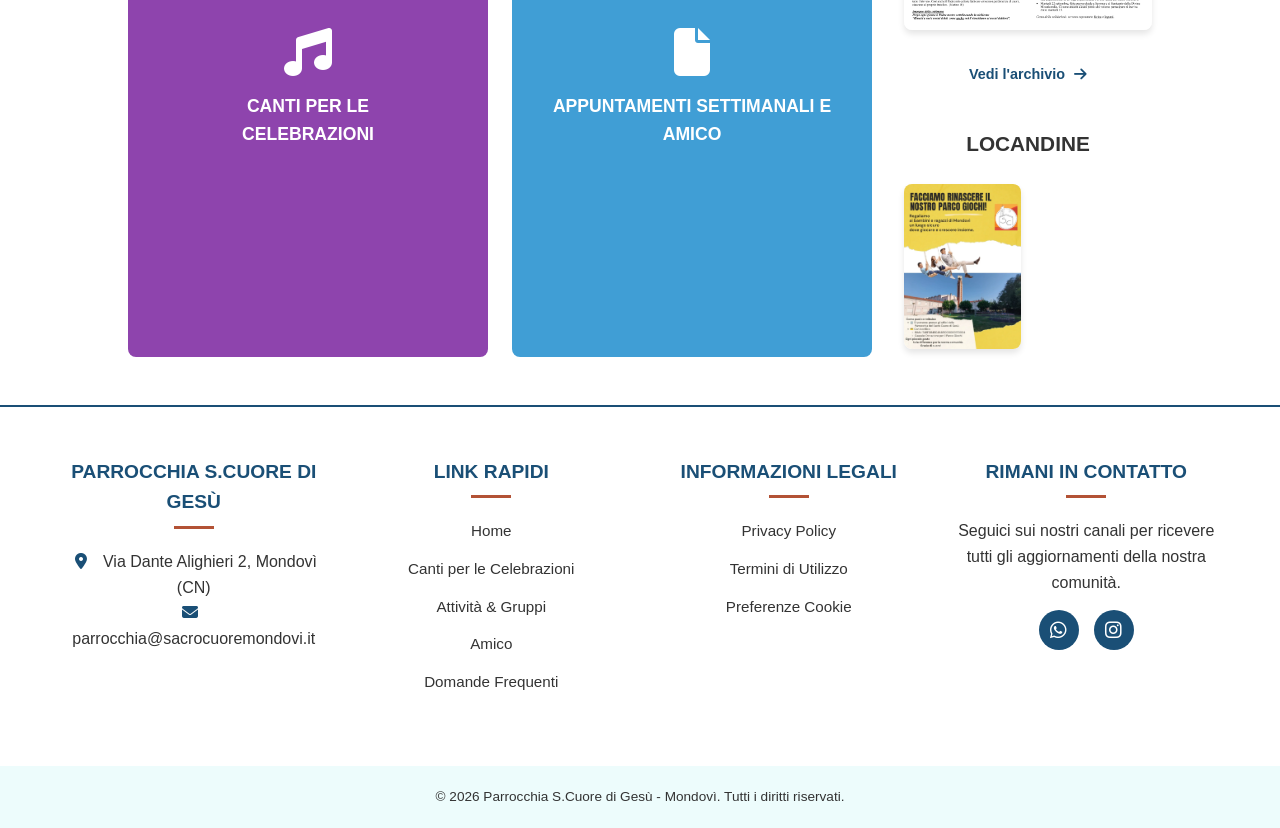
==== commit d66bdc6c: "Grande Fix Sium" ====
--- a/index.html
+++ b/index.html
@@ -70,6 +70,8 @@
                         <li><a href="/attivita/oratorio/">Oratorio</a></li>
                         <!-- <li><a href="/attivita/campeggi/">Campeggi</a></li> -->
                         <li><a href="/attivita/estateRagazzi/">Estate Ragazzi</a></li>
+                        <li><a href="/attivita/catechismo/">Catechismo</a></li>
+                        <li><a href="/attivita/foto/">Foto</a></li>
                     </ul>
                 </li>
                 <li><a href="/amico/">Amico</a></li>
@@ -161,6 +163,51 @@
                 <div class="pagination-container" id="paginationControls">
                     <button id="prevLocandine" class="pag-btn"><i class="fa-solid fa-arrow-left"></i></button>
                     <button id="nextLocandine" class="pag-btn"><i class="fa-solid fa-arrow-right"></i></button>
+                </div>
+            </div>
+
+            <!--
+                ULTIMO FOGLIETTO SETTIMANALE
+                Sezione automatica: legge fogliettiDb da /amico/js/data.js
+                (lo stesso database usato dalla pagina Amico, aggiornato da
+                aggiornaSito.py) e mostra solo il più recente in ordine
+                cronologico. Nessuna modifica manuale necessaria qui. -->
+            <div class="foglietto-widget" id="fogliettoWidgetHome">
+                <h2 class="widget-title">FOGLIETTO SETTIMANALE</h2>
+
+                <div class="foglietto-container" id="fogliettoContainerHome">
+
+                </div>
+
+                <p class="foglietto-empty" id="fogliettoEmptyHome" style="display:none;">Nessun foglietto disponibile al momento.</p>
+
+                <a href="/amico/" class="news-link">Vedi l'archivio <i class="fa-solid fa-arrow-right"></i></a>
+            </div>
+
+            <!--
+                LOCANDINE DELLA HOME
+                Sezione scritta a mano, NON collegata allo script di aggiornamento
+                automatico (a differenza delle locandine dell'oratorio).
+                Per aggiungerne una nuova:
+                  1) carica l'immagine (meglio in .webp) dentro /img/locandine/
+                  2) incolla qui sotto un blocco come quello di esempio, cambiando
+                     src e alt. Ricordati di togliere  e dal blocco. -->
+            <div class="locandine-widget" id="locandineWidgetHome">
+                <h2 class="widget-title">LOCANDINE</h2>
+
+                <div class="locandine-grid" id="locandineGridHome">
+
+                    <div class="locandina-item">
+                        <img src="/img/locandine/parco_giochi.webp" alt="Locandina - parco giochi">
+                    </div>
+
+                </div>
+
+                <p class="locandine-empty" id="locandineEmptyHome">Nessuna locandina al momento.</p>
+
+                <div class="pagination-container" id="paginationLocandineHome" style="display:none;">
+                    <button id="prevLocandineHome" class="pag-btn" aria-label="Locandine precedenti"><i class="fa-solid fa-arrow-left"></i></button>
+                    <button id="nextLocandineHome" class="pag-btn" aria-label="Locandine successive"><i class="fa-solid fa-arrow-right"></i></button>
                 </div>
             </div>
 
@@ -215,9 +262,18 @@
         </div>
     </footer>
 
+    <!-- Modale per ingrandire le locandine -->
+    <div id="imageModal" class="modal">
+        <button type="button" class="close-modal" aria-label="Chiudi anteprima">&times;</button>
+        <img class="modal-content" id="enlargedImg" alt="">
+    </div>
+
     <script src="/js/header.js"></script>
     <script src="/js/cookie-consent.js"></script>
     <script src="/js/news.js"></script>
     <script src="/js/main.js"></script>
+    <script src="/js/locandine-home.js"></script>
+    <script src="/amico/js/data.js"></script>
+    <script src="/js/foglietto-home.js"></script>
 </body>
 </html>
--- a/css/main.css
+++ b/css/main.css
@@ -315,6 +315,129 @@
     to { opacity: 1; transform: translateY(0); }
 }
 
+/* --- Sezione Locandine della Home (scritta a mano nell'HTML) --- */
+.locandine-widget {
+    text-align: center;
+}
+
+.locandine-grid {
+    display: grid;
+    grid-template-columns: repeat(2, 1fr);
+    gap: 15px;
+}
+
+.locandina-item img {
+    width: 100%;
+    height: auto;
+    border-radius: 8px;
+    box-shadow: 0 4px 6px rgba(0,0,0,0.1);
+    transition: transform 0.3s ease;
+    cursor: pointer;
+}
+
+.locandina-item img:hover {
+    transform: scale(1.05);
+}
+
+.locandina-item.fade-in {
+    animation: fadeIn 0.4s ease;
+}
+
+.locandine-empty {
+    font-size: 0.85rem;
+    color: #7f8c8d;
+    text-align: center;
+}
+
+/* --- Ultimo Foglietto Settimanale (Home) --- */
+.foglietto-widget {
+    text-align: center;
+}
+
+.foglietto-container {
+    display: flex;
+    justify-content: center;
+}
+
+.foglietto-item {
+    display: block;
+    width: 100%;
+    margin-bottom: 1rem;
+}
+
+.foglietto-item img {
+    width: 100%;
+    height: auto;
+    border-radius: 8px;
+    box-shadow: 0 4px 6px rgba(0,0,0,0.1);
+    transition: transform 0.3s ease;
+    cursor: pointer;
+}
+
+.foglietto-item img:hover {
+    transform: scale(1.03);
+}
+
+.foglietto-empty {
+    font-size: 0.85rem;
+    color: #7f8c8d;
+    text-align: center;
+    margin-bottom: 1rem;
+}
+
+/* --- Modale (Lightbox) per ingrandire le locandine --- */
+.modal {
+    display: none;
+    position: fixed;
+    z-index: 1000;
+    left: 0;
+    top: 0;
+    width: 100%;
+    height: 100%;
+    background-color: rgba(0, 0, 0, 0.8);
+    align-items: center;
+    justify-content: center;
+}
+
+.modal-content {
+    max-width: 90%;
+    max-height: 90vh;
+    border-radius: 8px;
+    box-shadow: 0 4px 20px rgba(0,0,0,0.5);
+    animation: zoomIn 0.3s ease;
+}
+
+@keyframes zoomIn {
+    from { transform: scale(0.8); opacity: 0; }
+    to { transform: scale(1); opacity: 1; }
+}
+
+.close-modal {
+    position: absolute;
+    top: 20px;
+    right: 35px;
+    background: none;
+    border: none;
+    padding: 0;
+    line-height: 1;
+    font-family: inherit;
+    color: #fff;
+    font-size: 40px;
+    font-weight: bold;
+    cursor: pointer;
+}
+
+.close-modal:hover,
+.close-modal:focus {
+    color: #bbb;
+    text-decoration: none;
+}
+
+.close-modal:focus-visible {
+    outline: 2px solid #fff;
+    outline-offset: 3px;
+}
+
 @media (max-width: 992px) {
     .main-container {
         grid-template-columns: 1fr;
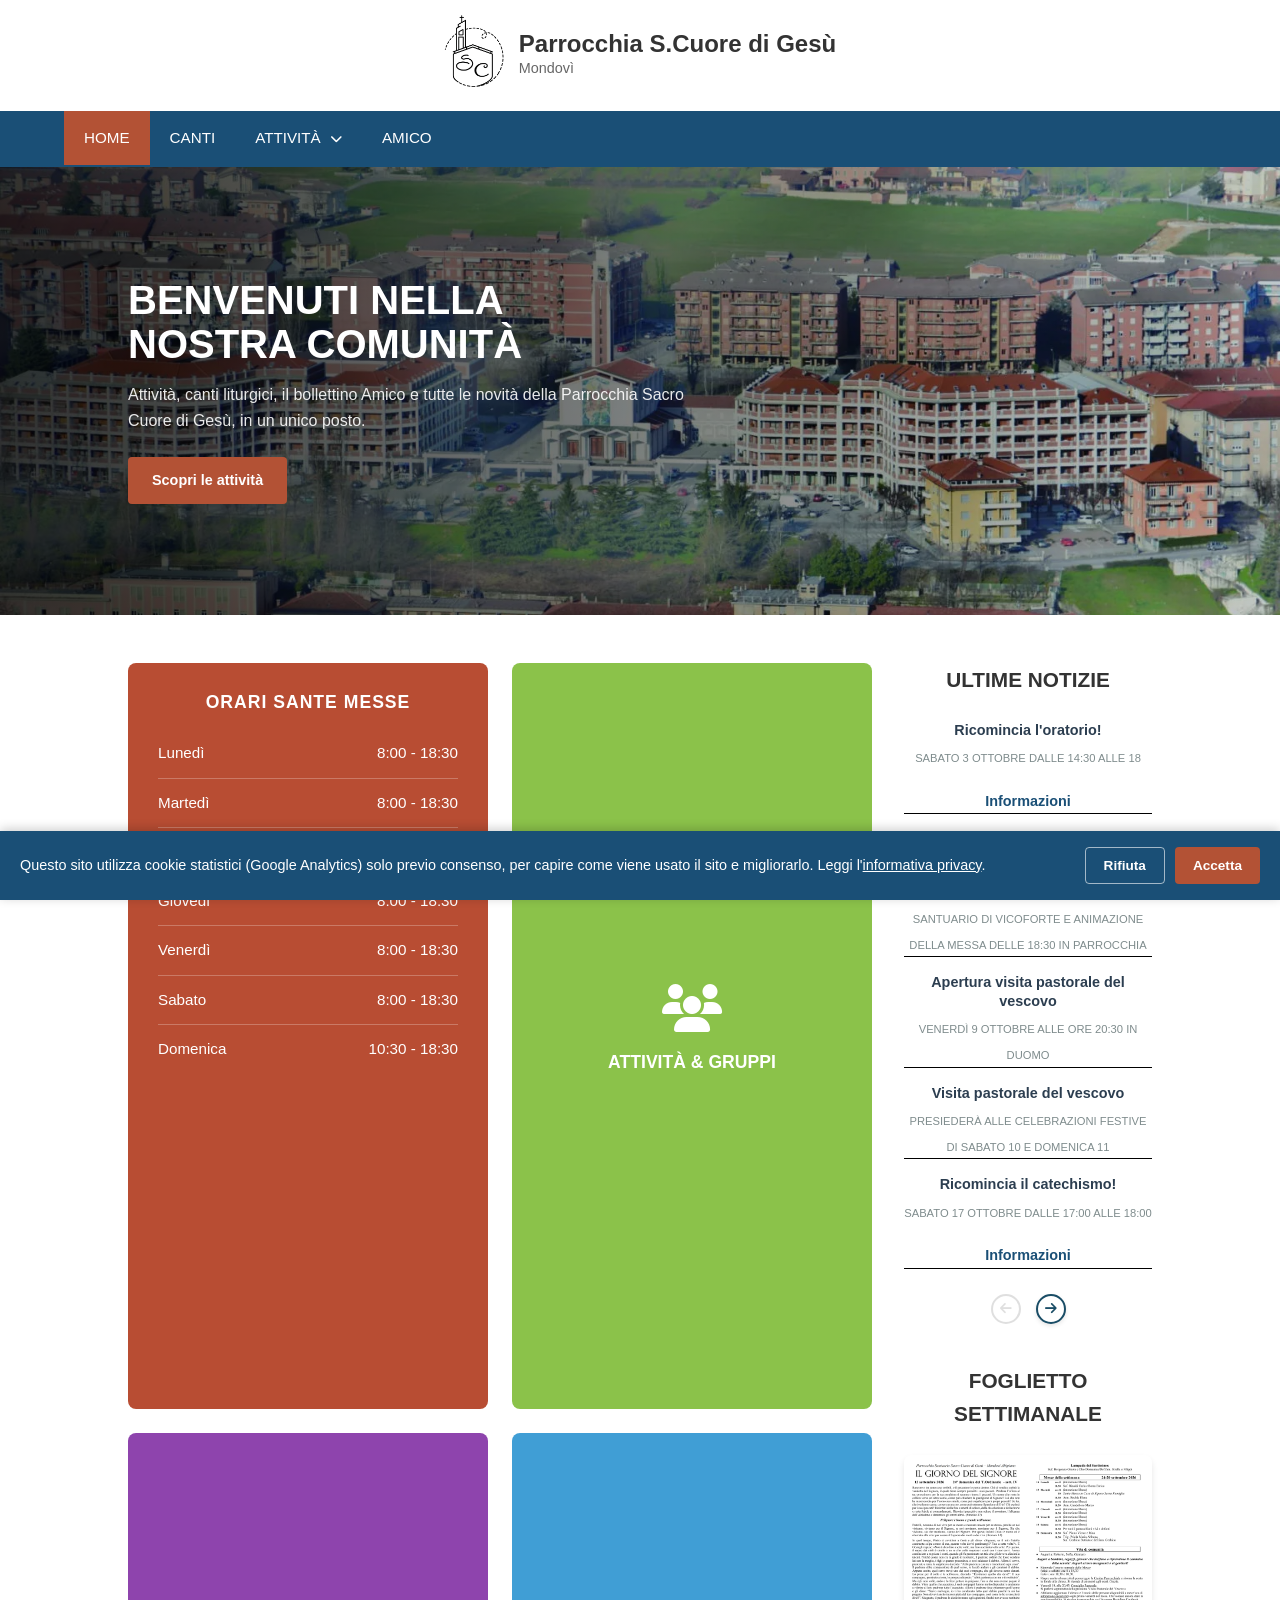
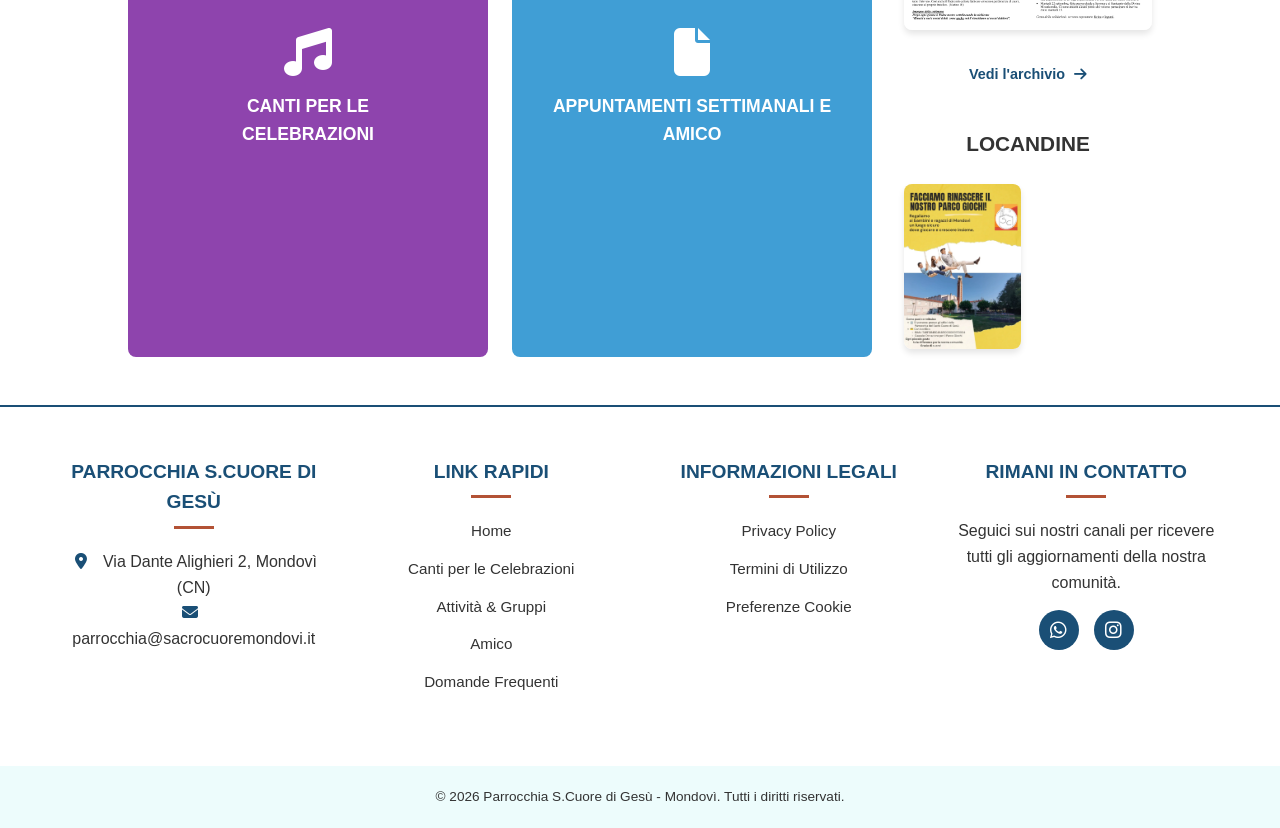
==== commit f7110efa: "Change opening hours for weekdays Updated the opening hours for each day from '8:30 - 18:30' to '8:0" ====
--- a/index.html
+++ b/index.html
@@ -98,27 +98,27 @@
                     <ul class="orari-list">
                         <li>
                             <span class="orari-day">Lunedì</span>
-                            <span class="orari-time">8:30 - 18:30</span>
+                            <span class="orari-time">8:00 - 18:30</span>
                         </li>
                         <li>
                             <span class="orari-day">Martedì</span>
-                            <span class="orari-time">8:30 - 18:30</span>
+                            <span class="orari-time">8:00 - 18:30</span>
                         </li>
                         <li>
                             <span class="orari-day">Mercoledì</span>
-                            <span class="orari-time">8:30 - 18:30</span>
+                            <span class="orari-time">8:00 - 18:30</span>
                         </li>
                         <li>
                             <span class="orari-day">Giovedì</span>
-                            <span class="orari-time">8:30 - 18:30</span>
+                            <span class="orari-time">8:00 - 18:30</span>
                         </li>
                         <li>
                             <span class="orari-day">Venerdì</span>
-                            <span class="orari-time">8:30 - 18:30</span>
+                            <span class="orari-time">8:00 - 18:30</span>
                         </li>
                         <li>
                             <span class="orari-day">Sabato</span>
-                            <span class="orari-time">8:30 - 18:30</span>
+                            <span class="orari-time">8:00 - 18:30</span>
                         </li>
                         <li>
                             <span class="orari-day">Domenica</span>
@@ -276,4 +276,4 @@
     <script src="/amico/js/data.js"></script>
     <script src="/js/foglietto-home.js"></script>
 </body>
-</html>+</html>
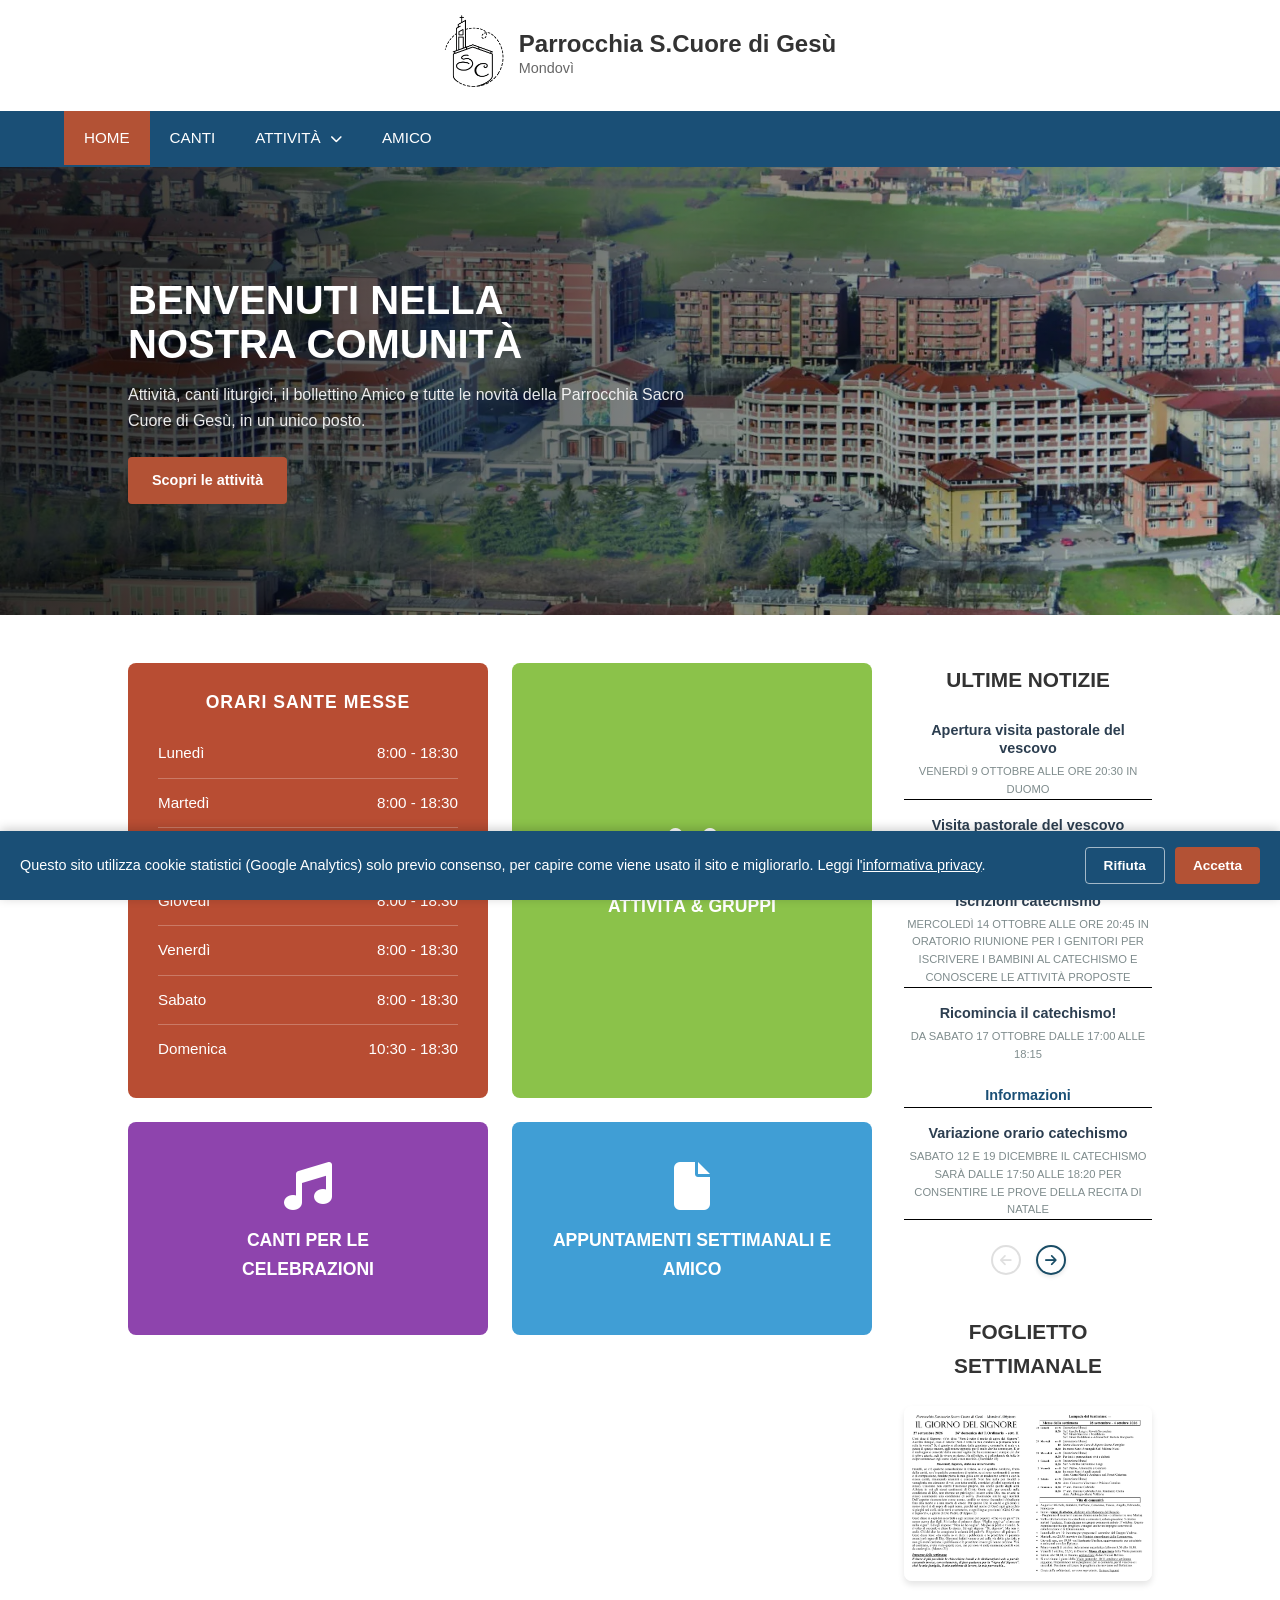
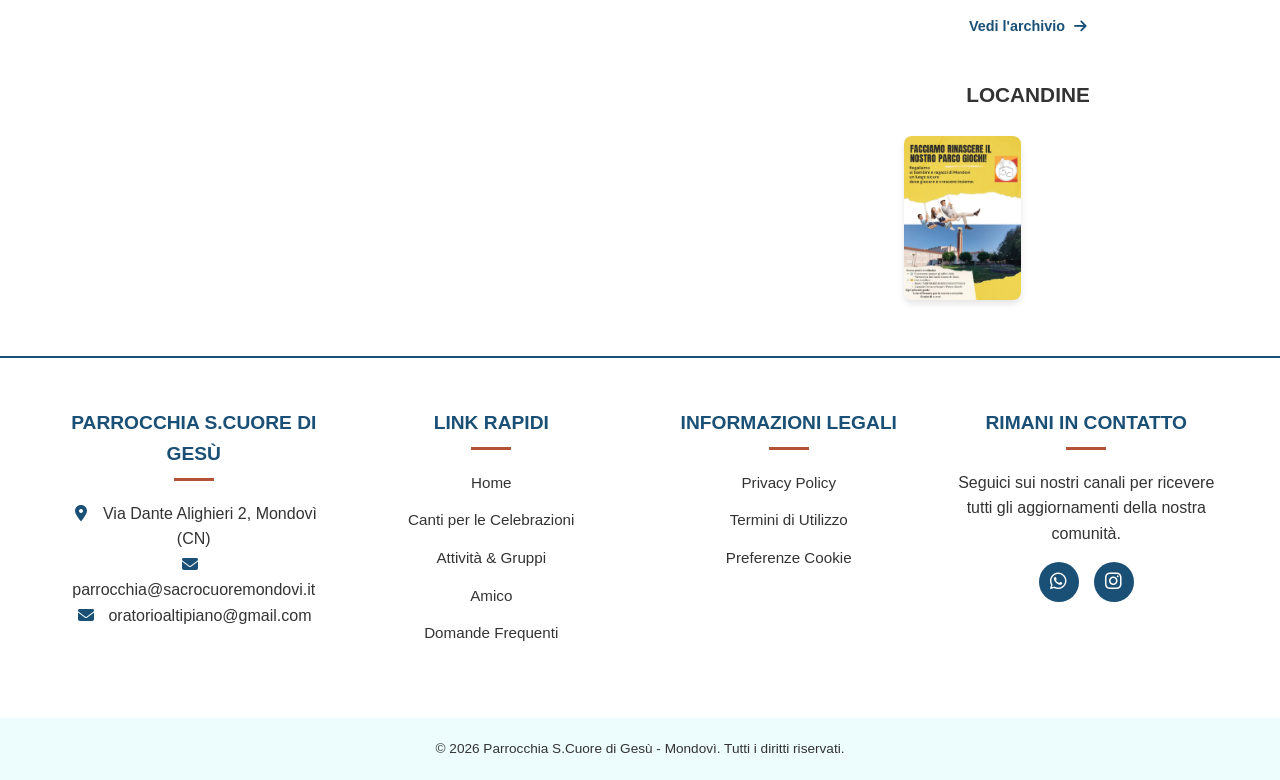
==== commit 6c77820d: "Update index.html" ====
--- a/index.html
+++ b/index.html
@@ -222,6 +222,7 @@
                 <h3>Parrocchia S.Cuore di Gesù</h3>
                 <p><i class="fa-solid fa-location-dot"></i> Via Dante Alighieri 2, Mondovì (CN)</p>
                 <p><i class="fa-solid fa-envelope"></i> parrocchia@sacrocuoremondovi.it</p>
+                <p><i class="fa-solid fa-envelope"></i> oratorioaltipiano@gmail.com</p>
                 <!-- <p><i class="fa-solid fa-phone"></i> +39 0174 123456</p> -->
             </div>
 
--- a/css/main.css
+++ b/css/main.css
@@ -94,6 +94,7 @@
 .main-container {
     display: grid;
     grid-template-columns: 3fr 1fr;
+    align-items: start;
     gap: 2rem;
     padding: 3rem 10%;
     max-width: 1400px;
@@ -260,6 +261,7 @@
 }
 
 .news-item .news-date {
+    display: block;
     font-size: 0.7rem;
     color: #7f8c8d;
     text-transform: uppercase;
